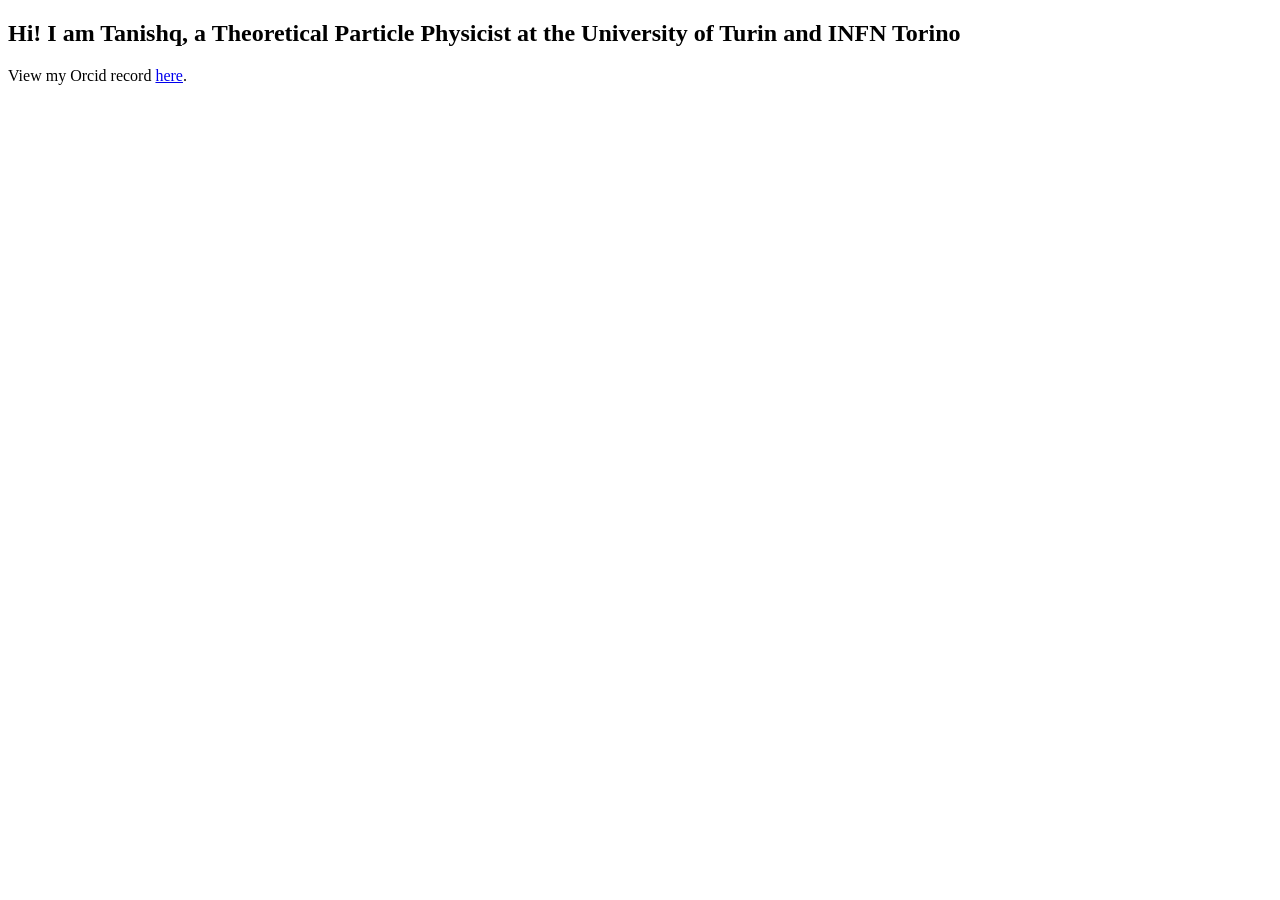
==== index.html @ 490a9f4b "Update index.html" ====
<!DOCTYPE html>
<html>
    <head>
        <title>Tanishq Sharma</title>
        <meta charset="UTF-8">
        <meta name="author" content="Tanishq Sharma">
        <meta name="viewport" content="width=device-width, initial-scale=1.0">
    </head>
    <body>
        <h2> Hi! I am Tanishq, a Theoretical Particle Physicist at the University of Turin and INFN Torino </h2>
        <p> View my Orcid record <a href="https://orcid.org/0000-0001-9371-902X">here</a>.</p>
    </body>
</html>
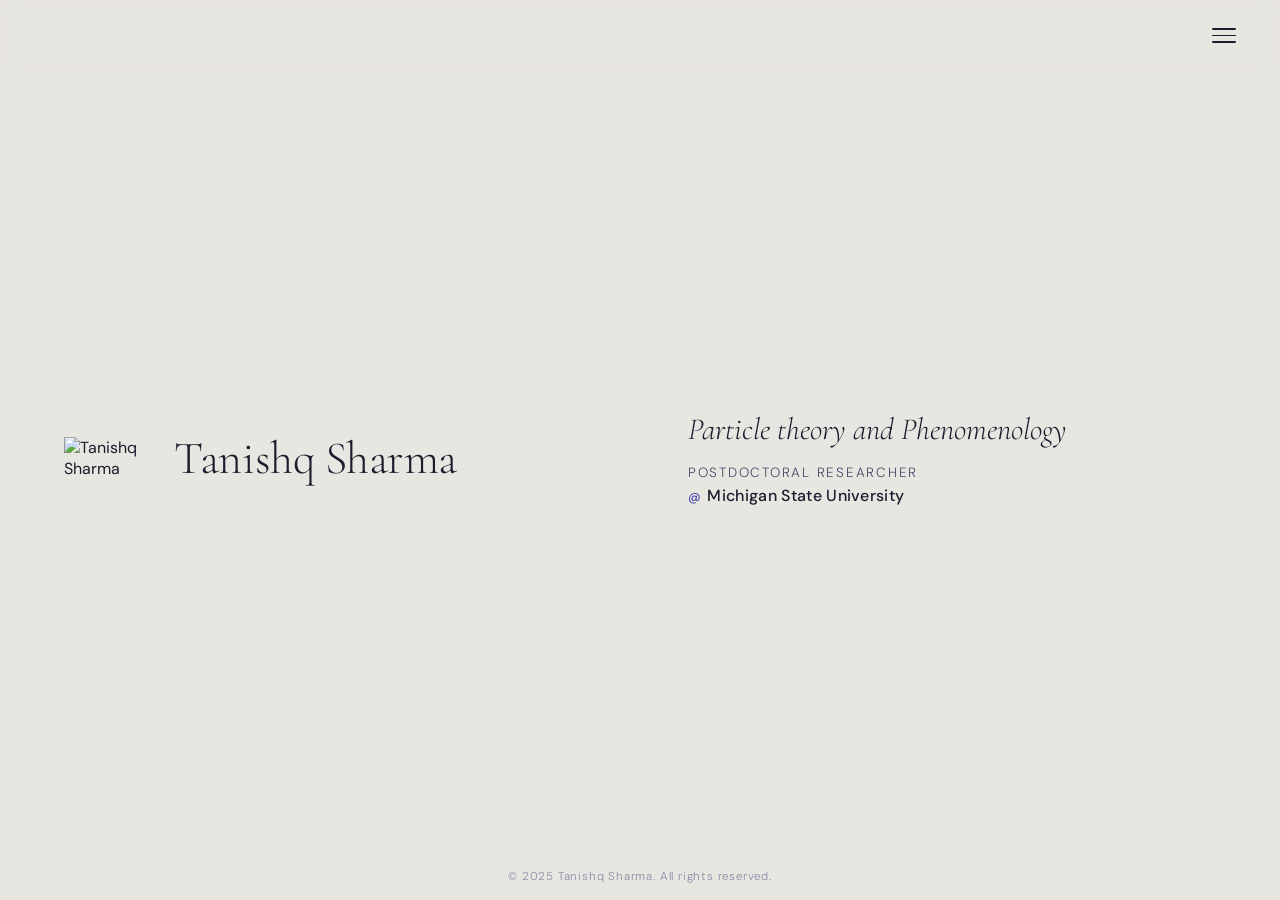
==== commit 8bf0a476: "Revamp index.html with improved layout and styles Refactor index.html to enhance structure and styli" ====
--- a/index.html
+++ b/index.html
@@ -1,13 +1,412 @@
 <!DOCTYPE html>
-<html>
-    <head>
-        <title>Tanishq Sharma</title>
-        <meta charset="UTF-8">
-        <meta name="author" content="Tanishq Sharma">
-        <meta name="viewport" content="width=device-width, initial-scale=1.0">
-    </head>
-    <body>
-        <h2> Hi! I am Tanishq, a Theoretical Particle Physicist at the University of Turin and INFN Torino </h2>
-        <p> View my Orcid record <a href="https://orcid.org/0000-0001-9371-902X">here</a>.</p>
-    </body>
+<html lang="en">
+<head>
+  <meta charset="UTF-8" />
+  <meta name="viewport" content="width=device-width, initial-scale=1.0" />
+  <title>Tanishq Sharma</title>
+  <link href="https://fonts.googleapis.com/css2?family=Cormorant+Garamond:ital,wght@0,300;0,400;1,300;1,400&family=DM+Sans:wght@300;400;500&display=swap" rel="stylesheet" />
+  <style>
+    *, *::before, *::after { box-sizing: border-box; margin: 0; padding: 0; }
+
+    :root {
+      --ink:      #1c1c2e;
+      --ink-mid:  #4a4a6a;
+      --ink-soft: #8a8aa8;
+      --accent:   #3b3fa8;
+      --bg:       #e8e6e0;
+    }
+
+    html, body {
+      min-height: 100%;
+      background: var(--bg);
+      color: var(--ink);
+      font-family: 'DM Sans', sans-serif;
+      overflow-x: hidden;
+    }
+
+    /* NAV */
+    nav {
+      position: fixed;
+      top: 0; left: 0; right: 0;
+      z-index: 100;
+      display: flex;
+      justify-content: flex-end;
+      align-items: center;
+      padding: 1.4rem 2.4rem;
+      background: rgba(232,230,224,0.88);
+      backdrop-filter: blur(10px);
+    }
+
+    .hamburger {
+      cursor: pointer;
+      display: flex;
+      flex-direction: column;
+      gap: 5px;
+      padding: 6px;
+    }
+    .hamburger span {
+      display: block;
+      width: 24px;
+      height: 1.5px;
+      background: var(--ink);
+      border-radius: 1px;
+    }
+
+    /* LANDSCAPE DRAWER */
+    .drawer-overlay {
+      display: none;
+      position: fixed;
+      inset: 0;
+      background: rgba(28,28,46,0.25);
+      z-index: 200;
+    }
+    .drawer-overlay.open { display: block; }
+
+    .drawer {
+      position: fixed;
+      top: 0; right: -280px;
+      width: 260px;
+      height: 100%;
+      background: var(--bg);
+      z-index: 300;
+      padding: 4.5rem 2.2rem 2rem;
+      display: flex;
+      flex-direction: column;
+      transition: right 0.35s cubic-bezier(0.4,0,0.2,1);
+    }
+    .drawer.open { right: 0; }
+
+    .drawer-close {
+      position: absolute;
+      top: 1.3rem; right: 1.6rem;
+      cursor: pointer;
+      font-size: 1.2rem;
+      color: var(--ink-mid);
+      background: none;
+      border: none;
+      line-height: 1;
+    }
+
+    .drawer a {
+      display: block;
+      font-family: 'DM Sans', sans-serif;
+      font-weight: 400;
+      font-size: 0.82rem;
+      letter-spacing: 0.1em;
+      text-transform: uppercase;
+      color: var(--ink);
+      text-decoration: none;
+      padding: 1rem 0;
+    }
+    .drawer a + a { border-top: 1px solid rgba(28,28,46,0.07); }
+    .drawer a.coming-soon { color: var(--ink-soft); pointer-events: none; }
+    .cs-tag {
+      font-size: 0.62rem;
+      font-style: italic;
+      letter-spacing: 0;
+      text-transform: none;
+      opacity: 0.55;
+      margin-left: 0.35rem;
+    }
+
+    /* MOBILE FULLSCREEN MENU */
+    .mobile-menu {
+      display: none;
+      position: fixed;
+      inset: 0;
+      background: var(--bg);
+      z-index: 300;
+      flex-direction: column;
+      justify-content: center;
+      align-items: center;
+    }
+    .mobile-menu.open { display: flex; }
+
+    .mobile-close {
+      position: absolute;
+      top: 1.4rem; right: 1.6rem;
+      cursor: pointer;
+      font-size: 1.3rem;
+      color: var(--ink-mid);
+      background: none;
+      border: none;
+    }
+
+    .mobile-menu a {
+      font-family: 'Cormorant Garamond', serif;
+      font-weight: 300;
+      font-size: clamp(2.2rem, 7vw, 3.2rem);
+      letter-spacing: 0.04em;
+      color: var(--ink);
+      text-decoration: none;
+      padding: 0.55rem 2rem;
+      text-align: center;
+    }
+    .mobile-menu a.coming-soon { color: var(--ink-soft); pointer-events: none; }
+    .mobile-cs {
+      display: block;
+      font-family: 'DM Sans', sans-serif;
+      font-size: 0.65rem;
+      letter-spacing: 0.09em;
+      text-transform: uppercase;
+      opacity: 0.42;
+      margin-top: -0.25rem;
+    }
+
+    /* HERO */
+    .hero {
+      min-height: 100dvh;
+      display: grid;
+      grid-template-columns: 1fr 1fr;
+      grid-template-rows: 1fr auto;
+      padding-top: 64px;
+    }
+
+    /* LEFT — logo + name on one line */
+    .hero-left {
+      display: flex;
+      flex-direction: column;
+      justify-content: center;
+      align-items: flex-start;
+      padding: 4rem 3rem 4rem 5vw;
+    }
+
+    .identity {
+      display: flex;
+      align-items: center;
+      gap: 1.4rem;
+      opacity: 0;
+      animation: fadeUp 0.85s 0.1s forwards;
+    }
+
+    .logo-wrap {
+      flex-shrink: 0;
+      width: clamp(52px, 7vw, 88px);
+    }
+    .logo-wrap img { width: 100%; display: block; }
+
+    .name {
+      font-family: 'Cormorant Garamond', serif;
+      font-weight: 300;
+      font-size: clamp(2rem, 3.6vw, 3.4rem);
+      letter-spacing: -0.01em;
+      line-height: 1;
+      white-space: nowrap;
+      color: var(--ink);
+    }
+
+    /* RIGHT */
+    .hero-right {
+      display: flex;
+      flex-direction: column;
+      justify-content: center;
+      align-items: flex-start;
+      padding: 4rem 5vw 4rem 3rem;
+      gap: 1rem;
+    }
+
+    .discipline {
+      font-family: 'Cormorant Garamond', serif;
+      font-style: italic;
+      font-weight: 300;
+      font-size: clamp(1.3rem, 2.4vw, 2.1rem);
+      white-space: nowrap;
+      color: var(--ink);
+      opacity: 0;
+      animation: fadeUp 0.85s 0.3s forwards;
+    }
+
+    .position-block {
+      display: flex;
+      flex-direction: column;
+      gap: 0.2rem;
+      opacity: 0;
+      animation: fadeUp 0.85s 0.45s forwards;
+    }
+
+    .position {
+      font-family: 'DM Sans', sans-serif;
+      font-weight: 300;
+      font-size: clamp(0.74rem, 1.05vw, 0.88rem);
+      letter-spacing: 0.13em;
+      text-transform: uppercase;
+      color: var(--ink-mid);
+      white-space: nowrap;
+    }
+
+    .at-line {
+      display: flex;
+      align-items: baseline;
+      gap: 0.4rem;
+      white-space: nowrap;
+    }
+    .at-sym { font-size: 0.78rem; color: var(--accent); font-weight: 500; }
+    .institution {
+      font-family: 'DM Sans', sans-serif;
+      font-weight: 500;
+      font-size: clamp(0.84rem, 1.3vw, 1rem);
+      color: var(--ink);
+      letter-spacing: 0.02em;
+    }
+
+    /* FOOTER */
+    footer {
+      grid-column: 1 / -1;
+      display: flex;
+      justify-content: center;
+      align-items: center;
+      padding: 1rem 2rem;
+    }
+
+    .copyright {
+      font-family: 'DM Sans', sans-serif;
+      font-weight: 300;
+      font-size: 0.72rem;
+      letter-spacing: 0.07em;
+      color: var(--ink-soft);
+      opacity: 0;
+      animation: fadeUp 0.85s 0.6s forwards;
+    }
+
+    @keyframes fadeUp {
+      from { opacity: 0; transform: translateY(14px); }
+      to   { opacity: 1; transform: translateY(0); }
+    }
+
+    /* MOBILE */
+    @media (max-width: 680px) {
+      nav { padding: 1.1rem 1.4rem; }
+
+      /* Hide landscape drawer on mobile */
+      .drawer, .drawer-overlay { display: none !important; }
+
+      .hero {
+        grid-template-columns: 1fr;
+        grid-template-rows: auto auto auto;
+        min-height: 100dvh;
+        padding-top: 56px;
+      }
+
+      .hero-left {
+        justify-content: flex-end;
+        align-items: center;
+        padding: 2.5rem 1.6rem 1.6rem;
+      }
+
+      .identity {
+        flex-direction: column;
+        align-items: center;
+        gap: 1rem;
+        text-align: center;
+      }
+
+      .logo-wrap { width: clamp(64px, 18vw, 96px); }
+
+      .name {
+        font-size: clamp(2rem, 8vw, 2.8rem);
+        white-space: normal;
+        text-align: center;
+      }
+
+      .hero-right {
+        justify-content: flex-start;
+        align-items: center;
+        padding: 1.6rem 1.6rem 2.5rem;
+        text-align: center;
+      }
+
+      .discipline {
+        white-space: normal;
+        text-align: center;
+        font-size: clamp(1.2rem, 4.5vw, 1.7rem);
+      }
+
+      .position-block { align-items: center; }
+      .position { white-space: normal; text-align: center; }
+      .at-line { justify-content: center; }
+
+      footer { grid-column: 1; }
+    }
+  </style>
+</head>
+<body>
+
+<!-- NAV -->
+<nav>
+  <div class="hamburger" onclick="openMenu()" aria-label="Open menu">
+    <span></span><span></span><span></span>
+  </div>
+</nav>
+
+<!-- LANDSCAPE DRAWER (right side, desktop only) -->
+<div class="drawer-overlay" id="overlay" onclick="closeMenu()"></div>
+<div class="drawer" id="drawer">
+  <button class="drawer-close" onclick="closeMenu()" aria-label="Close">✕</button>
+  <a href="#">Home</a>
+  <a href="#" class="coming-soon">CV<span class="cs-tag">coming soon</span></a>
+  <a href="#" class="coming-soon">Research<span class="cs-tag">coming soon</span></a>
+  <a href="#" class="coming-soon">Gallery<span class="cs-tag">coming soon</span></a>
+</div>
+
+<!-- MOBILE FULLSCREEN MENU (whole screen, mobile only) -->
+<div class="mobile-menu" id="mobileMenu">
+  <button class="mobile-close" onclick="closeMenu()" aria-label="Close">✕</button>
+  <a href="#">Home</a>
+  <a href="#" class="coming-soon">CV<span class="mobile-cs">coming soon</span></a>
+  <a href="#" class="coming-soon">Research<span class="mobile-cs">coming soon</span></a>
+  <a href="#" class="coming-soon">Gallery<span class="mobile-cs">coming soon</span></a>
+</div>
+
+<!-- HERO -->
+<main class="hero">
+
+  <section class="hero-left">
+    <div class="identity">
+      <div class="logo-wrap">
+        <img src="images/logo.png" alt="Tanishq Sharma" />
+      </div>
+      <h1 class="name">Tanishq Sharma</h1>
+    </div>
+  </section>
+
+  <section class="hero-right">
+    <p class="discipline">Particle theory and Phenomenology</p>
+    <div class="position-block">
+      <span class="position">Postdoctoral Researcher</span>
+      <div class="at-line">
+        <span class="at-sym">@</span>
+        <span class="institution">Michigan State University</span>
+      </div>
+    </div>
+  </section>
+
+  <footer>
+    <p class="copyright">© 2025 Tanishq Sharma. All rights reserved.</p>
+  </footer>
+
+</main>
+
+<script>
+  const isMobile = () => window.innerWidth <= 680;
+
+  function openMenu() {
+    if (isMobile()) {
+      document.getElementById('mobileMenu').classList.add('open');
+    } else {
+      document.getElementById('drawer').classList.add('open');
+      document.getElementById('overlay').classList.add('open');
+    }
+    document.body.style.overflow = 'hidden';
+  }
+
+  function closeMenu() {
+    document.getElementById('drawer').classList.remove('open');
+    document.getElementById('overlay').classList.remove('open');
+    document.getElementById('mobileMenu').classList.remove('open');
+    document.body.style.overflow = '';
+  }
+
+  document.addEventListener('keydown', e => { if (e.key === 'Escape') closeMenu(); });
+</script>
+</body>
 </html>
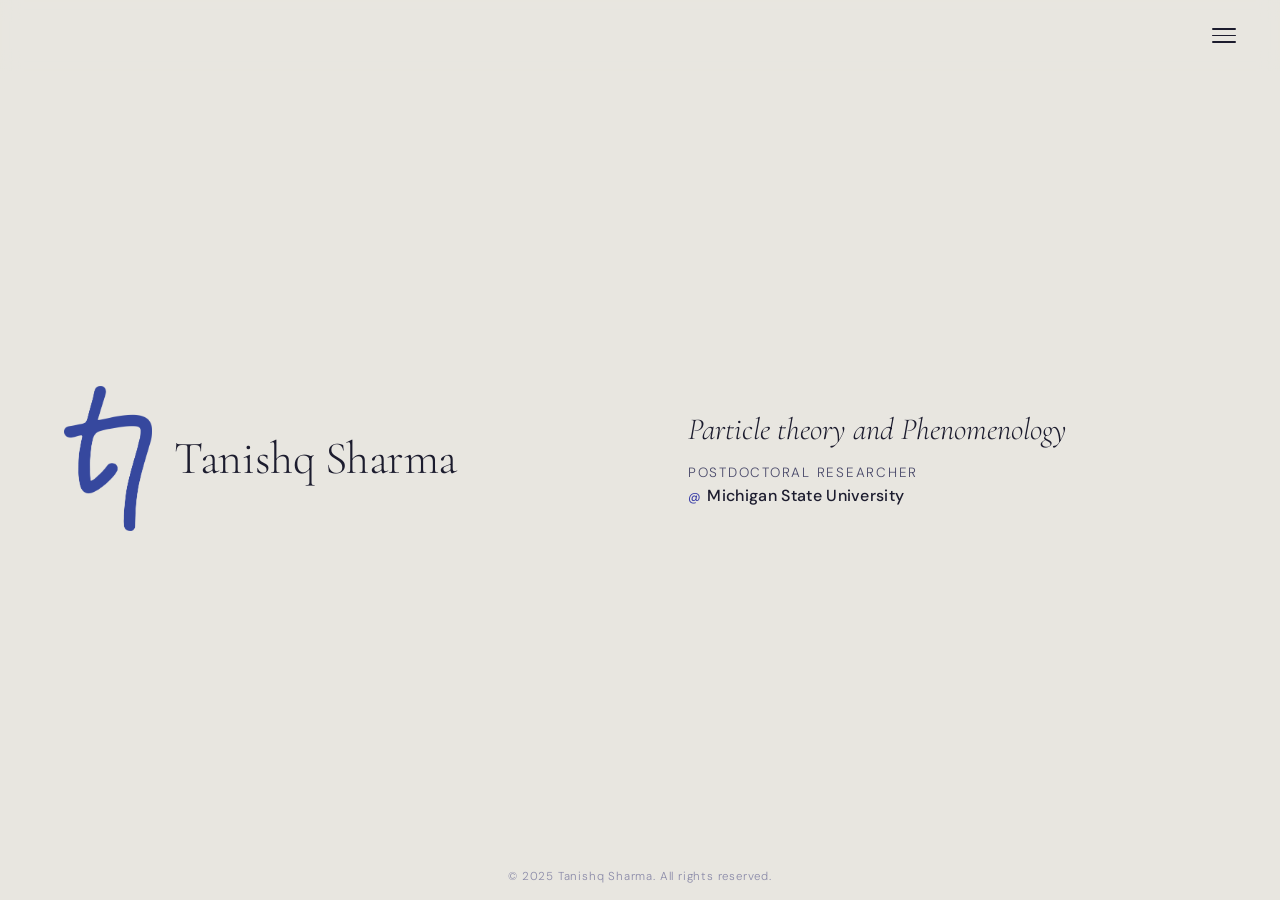
==== commit f2b048e6: "Update logo image source in index.html" ====
--- a/index.html
+++ b/index.html
@@ -363,7 +363,7 @@
   <section class="hero-left">
     <div class="identity">
       <div class="logo-wrap">
-        <img src="images/logo.png" alt="Tanishq Sharma" />
+        <img src="logo.png" alt="Tanishq Sharma" />
       </div>
       <h1 class="name">Tanishq Sharma</h1>
     </div>
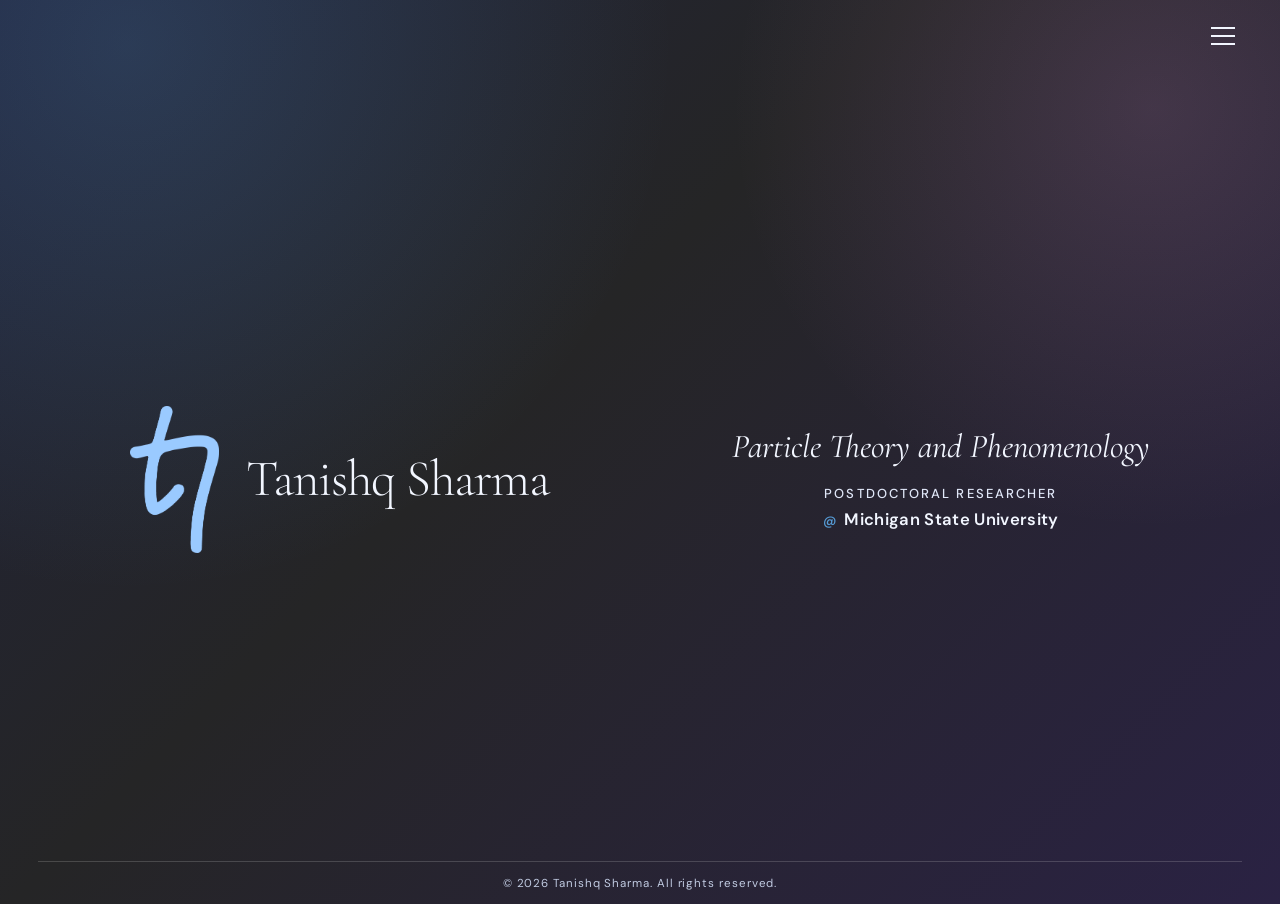
==== commit 82b52db7: "Update homepage" ====
--- a/index.html
+++ b/index.html
@@ -4,409 +4,83 @@
   <meta charset="UTF-8" />
   <meta name="viewport" content="width=device-width, initial-scale=1.0" />
   <title>Tanishq Sharma</title>
-  <link href="https://fonts.googleapis.com/css2?family=Cormorant+Garamond:ital,wght@0,300;0,400;1,300;1,400&family=DM+Sans:wght@300;400;500&display=swap" rel="stylesheet" />
-  <style>
-    *, *::before, *::after { box-sizing: border-box; margin: 0; padding: 0; }
+  <link rel="icon" type="image/png" href="logo-bright.png" />
+  <link href="https://fonts.googleapis.com/css2?family=Cormorant+Garamond:ital,wght@0,300;0,400;1,300;1,400;1,500&family=DM+Sans:wght@300;400;500;600&display=swap" rel="stylesheet" />
+  <link rel="stylesheet" href="styles.css" />
+</head>
+<body>
+  <nav>
+    <div class="hamburger" onclick="openMenu()" aria-label="Open menu">
+      <span></span><span></span><span></span>
+    </div>
+  </nav>
 
-    :root {
-      --ink:      #1c1c2e;
-      --ink-mid:  #4a4a6a;
-      --ink-soft: #8a8aa8;
-      --accent:   #3b3fa8;
-      --bg:       #e8e6e0;
+  <div class="drawer-overlay" id="overlay" onclick="closeMenu()"></div>
+  <div class="drawer" id="drawer">
+    <button class="drawer-close" onclick="closeMenu()" aria-label="Close">&times;</button>
+    <a href="#">Home</a>
+    <a href="#" class="coming-soon">CV<span class="cs-tag">coming soon</span></a>
+    <a href="#" class="coming-soon">Research<span class="cs-tag">coming soon</span></a>
+    <a href="#" class="coming-soon">Gallery<span class="cs-tag">coming soon</span></a>
+  </div>
+
+  <div class="mobile-menu" id="mobileMenu">
+    <button class="mobile-close" onclick="closeMenu()" aria-label="Close">&times;</button>
+    <a href="#">Home</a>
+    <a href="#" class="coming-soon">CV<span class="mobile-cs">coming soon</span></a>
+    <a href="#" class="coming-soon">Research<span class="mobile-cs">coming soon</span></a>
+    <a href="#" class="coming-soon">Gallery<span class="mobile-cs">coming soon</span></a>
+  </div>
+
+  <main class="hero">
+    <section class="hero-left">
+      <div class="identity">
+        <div class="logo-wrap">
+          <img src="logo-bright.png" alt="Tanishq Sharma" />
+        </div>
+        <h1 class="name">Tanishq Sharma</h1>
+      </div>
+    </section>
+
+    <section class="hero-right">
+      <p class="discipline">Particle Theory and Phenomenology</p>
+      <div class="position-block">
+        <span class="position">Postdoctoral Researcher</span>
+        <div class="at-line">
+          <span class="at-sym">@</span>
+          <span class="institution">Michigan State University</span>
+        </div>
+      </div>
+    </section>
+
+    <footer>
+      <p class="copyright">&copy; 2026 Tanishq Sharma. All rights reserved.</p>
+    </footer>
+  </main>
+
+  <script>
+    const isMobile = () => window.innerWidth <= 680;
+
+    function openMenu() {
+      if (isMobile()) {
+        document.getElementById('mobileMenu').classList.add('open');
+      } else {
+        document.getElementById('drawer').classList.add('open');
+        document.getElementById('overlay').classList.add('open');
+      }
+      document.body.style.overflow = 'hidden';
     }
 
-    html, body {
-      min-height: 100%;
-      background: var(--bg);
-      color: var(--ink);
-      font-family: 'DM Sans', sans-serif;
-      overflow-x: hidden;
+    function closeMenu() {
+      document.getElementById('drawer').classList.remove('open');
+      document.getElementById('overlay').classList.remove('open');
+      document.getElementById('mobileMenu').classList.remove('open');
+      document.body.style.overflow = '';
     }
 
-    /* NAV */
-    nav {
-      position: fixed;
-      top: 0; left: 0; right: 0;
-      z-index: 100;
-      display: flex;
-      justify-content: flex-end;
-      align-items: center;
-      padding: 1.4rem 2.4rem;
-      background: rgba(232,230,224,0.88);
-      backdrop-filter: blur(10px);
-    }
-
-    .hamburger {
-      cursor: pointer;
-      display: flex;
-      flex-direction: column;
-      gap: 5px;
-      padding: 6px;
-    }
-    .hamburger span {
-      display: block;
-      width: 24px;
-      height: 1.5px;
-      background: var(--ink);
-      border-radius: 1px;
-    }
-
-    /* LANDSCAPE DRAWER */
-    .drawer-overlay {
-      display: none;
-      position: fixed;
-      inset: 0;
-      background: rgba(28,28,46,0.25);
-      z-index: 200;
-    }
-    .drawer-overlay.open { display: block; }
-
-    .drawer {
-      position: fixed;
-      top: 0; right: -280px;
-      width: 260px;
-      height: 100%;
-      background: var(--bg);
-      z-index: 300;
-      padding: 4.5rem 2.2rem 2rem;
-      display: flex;
-      flex-direction: column;
-      transition: right 0.35s cubic-bezier(0.4,0,0.2,1);
-    }
-    .drawer.open { right: 0; }
-
-    .drawer-close {
-      position: absolute;
-      top: 1.3rem; right: 1.6rem;
-      cursor: pointer;
-      font-size: 1.2rem;
-      color: var(--ink-mid);
-      background: none;
-      border: none;
-      line-height: 1;
-    }
-
-    .drawer a {
-      display: block;
-      font-family: 'DM Sans', sans-serif;
-      font-weight: 400;
-      font-size: 0.82rem;
-      letter-spacing: 0.1em;
-      text-transform: uppercase;
-      color: var(--ink);
-      text-decoration: none;
-      padding: 1rem 0;
-    }
-    .drawer a + a { border-top: 1px solid rgba(28,28,46,0.07); }
-    .drawer a.coming-soon { color: var(--ink-soft); pointer-events: none; }
-    .cs-tag {
-      font-size: 0.62rem;
-      font-style: italic;
-      letter-spacing: 0;
-      text-transform: none;
-      opacity: 0.55;
-      margin-left: 0.35rem;
-    }
-
-    /* MOBILE FULLSCREEN MENU */
-    .mobile-menu {
-      display: none;
-      position: fixed;
-      inset: 0;
-      background: var(--bg);
-      z-index: 300;
-      flex-direction: column;
-      justify-content: center;
-      align-items: center;
-    }
-    .mobile-menu.open { display: flex; }
-
-    .mobile-close {
-      position: absolute;
-      top: 1.4rem; right: 1.6rem;
-      cursor: pointer;
-      font-size: 1.3rem;
-      color: var(--ink-mid);
-      background: none;
-      border: none;
-    }
-
-    .mobile-menu a {
-      font-family: 'Cormorant Garamond', serif;
-      font-weight: 300;
-      font-size: clamp(2.2rem, 7vw, 3.2rem);
-      letter-spacing: 0.04em;
-      color: var(--ink);
-      text-decoration: none;
-      padding: 0.55rem 2rem;
-      text-align: center;
-    }
-    .mobile-menu a.coming-soon { color: var(--ink-soft); pointer-events: none; }
-    .mobile-cs {
-      display: block;
-      font-family: 'DM Sans', sans-serif;
-      font-size: 0.65rem;
-      letter-spacing: 0.09em;
-      text-transform: uppercase;
-      opacity: 0.42;
-      margin-top: -0.25rem;
-    }
-
-    /* HERO */
-    .hero {
-      min-height: 100dvh;
-      display: grid;
-      grid-template-columns: 1fr 1fr;
-      grid-template-rows: 1fr auto;
-      padding-top: 64px;
-    }
-
-    /* LEFT — logo + name on one line */
-    .hero-left {
-      display: flex;
-      flex-direction: column;
-      justify-content: center;
-      align-items: flex-start;
-      padding: 4rem 3rem 4rem 5vw;
-    }
-
-    .identity {
-      display: flex;
-      align-items: center;
-      gap: 1.4rem;
-      opacity: 0;
-      animation: fadeUp 0.85s 0.1s forwards;
-    }
-
-    .logo-wrap {
-      flex-shrink: 0;
-      width: clamp(52px, 7vw, 88px);
-    }
-    .logo-wrap img { width: 100%; display: block; }
-
-    .name {
-      font-family: 'Cormorant Garamond', serif;
-      font-weight: 300;
-      font-size: clamp(2rem, 3.6vw, 3.4rem);
-      letter-spacing: -0.01em;
-      line-height: 1;
-      white-space: nowrap;
-      color: var(--ink);
-    }
-
-    /* RIGHT */
-    .hero-right {
-      display: flex;
-      flex-direction: column;
-      justify-content: center;
-      align-items: flex-start;
-      padding: 4rem 5vw 4rem 3rem;
-      gap: 1rem;
-    }
-
-    .discipline {
-      font-family: 'Cormorant Garamond', serif;
-      font-style: italic;
-      font-weight: 300;
-      font-size: clamp(1.3rem, 2.4vw, 2.1rem);
-      white-space: nowrap;
-      color: var(--ink);
-      opacity: 0;
-      animation: fadeUp 0.85s 0.3s forwards;
-    }
-
-    .position-block {
-      display: flex;
-      flex-direction: column;
-      gap: 0.2rem;
-      opacity: 0;
-      animation: fadeUp 0.85s 0.45s forwards;
-    }
-
-    .position {
-      font-family: 'DM Sans', sans-serif;
-      font-weight: 300;
-      font-size: clamp(0.74rem, 1.05vw, 0.88rem);
-      letter-spacing: 0.13em;
-      text-transform: uppercase;
-      color: var(--ink-mid);
-      white-space: nowrap;
-    }
-
-    .at-line {
-      display: flex;
-      align-items: baseline;
-      gap: 0.4rem;
-      white-space: nowrap;
-    }
-    .at-sym { font-size: 0.78rem; color: var(--accent); font-weight: 500; }
-    .institution {
-      font-family: 'DM Sans', sans-serif;
-      font-weight: 500;
-      font-size: clamp(0.84rem, 1.3vw, 1rem);
-      color: var(--ink);
-      letter-spacing: 0.02em;
-    }
-
-    /* FOOTER */
-    footer {
-      grid-column: 1 / -1;
-      display: flex;
-      justify-content: center;
-      align-items: center;
-      padding: 1rem 2rem;
-    }
-
-    .copyright {
-      font-family: 'DM Sans', sans-serif;
-      font-weight: 300;
-      font-size: 0.72rem;
-      letter-spacing: 0.07em;
-      color: var(--ink-soft);
-      opacity: 0;
-      animation: fadeUp 0.85s 0.6s forwards;
-    }
-
-    @keyframes fadeUp {
-      from { opacity: 0; transform: translateY(14px); }
-      to   { opacity: 1; transform: translateY(0); }
-    }
-
-    /* MOBILE */
-    @media (max-width: 680px) {
-      nav { padding: 1.1rem 1.4rem; }
-
-      /* Hide landscape drawer on mobile */
-      .drawer, .drawer-overlay { display: none !important; }
-
-      .hero {
-        grid-template-columns: 1fr;
-        grid-template-rows: auto auto auto;
-        min-height: 100dvh;
-        padding-top: 56px;
-      }
-
-      .hero-left {
-        justify-content: flex-end;
-        align-items: center;
-        padding: 2.5rem 1.6rem 1.6rem;
-      }
-
-      .identity {
-        flex-direction: column;
-        align-items: center;
-        gap: 1rem;
-        text-align: center;
-      }
-
-      .logo-wrap { width: clamp(64px, 18vw, 96px); }
-
-      .name {
-        font-size: clamp(2rem, 8vw, 2.8rem);
-        white-space: normal;
-        text-align: center;
-      }
-
-      .hero-right {
-        justify-content: flex-start;
-        align-items: center;
-        padding: 1.6rem 1.6rem 2.5rem;
-        text-align: center;
-      }
-
-      .discipline {
-        white-space: normal;
-        text-align: center;
-        font-size: clamp(1.2rem, 4.5vw, 1.7rem);
-      }
-
-      .position-block { align-items: center; }
-      .position { white-space: normal; text-align: center; }
-      .at-line { justify-content: center; }
-
-      footer { grid-column: 1; }
-    }
-  </style>
-</head>
-<body>
-
-<!-- NAV -->
-<nav>
-  <div class="hamburger" onclick="openMenu()" aria-label="Open menu">
-    <span></span><span></span><span></span>
-  </div>
-</nav>
-
-<!-- LANDSCAPE DRAWER (right side, desktop only) -->
-<div class="drawer-overlay" id="overlay" onclick="closeMenu()"></div>
-<div class="drawer" id="drawer">
-  <button class="drawer-close" onclick="closeMenu()" aria-label="Close">✕</button>
-  <a href="#">Home</a>
-  <a href="#" class="coming-soon">CV<span class="cs-tag">coming soon</span></a>
-  <a href="#" class="coming-soon">Research<span class="cs-tag">coming soon</span></a>
-  <a href="#" class="coming-soon">Gallery<span class="cs-tag">coming soon</span></a>
-</div>
-
-<!-- MOBILE FULLSCREEN MENU (whole screen, mobile only) -->
-<div class="mobile-menu" id="mobileMenu">
-  <button class="mobile-close" onclick="closeMenu()" aria-label="Close">✕</button>
-  <a href="#">Home</a>
-  <a href="#" class="coming-soon">CV<span class="mobile-cs">coming soon</span></a>
-  <a href="#" class="coming-soon">Research<span class="mobile-cs">coming soon</span></a>
-  <a href="#" class="coming-soon">Gallery<span class="mobile-cs">coming soon</span></a>
-</div>
-
-<!-- HERO -->
-<main class="hero">
-
-  <section class="hero-left">
-    <div class="identity">
-      <div class="logo-wrap">
-        <img src="logo.png" alt="Tanishq Sharma" />
-      </div>
-      <h1 class="name">Tanishq Sharma</h1>
-    </div>
-  </section>
-
-  <section class="hero-right">
-    <p class="discipline">Particle theory and Phenomenology</p>
-    <div class="position-block">
-      <span class="position">Postdoctoral Researcher</span>
-      <div class="at-line">
-        <span class="at-sym">@</span>
-        <span class="institution">Michigan State University</span>
-      </div>
-    </div>
-  </section>
-
-  <footer>
-    <p class="copyright">© 2025 Tanishq Sharma. All rights reserved.</p>
-  </footer>
-
-</main>
-
-<script>
-  const isMobile = () => window.innerWidth <= 680;
-
-  function openMenu() {
-    if (isMobile()) {
-      document.getElementById('mobileMenu').classList.add('open');
-    } else {
-      document.getElementById('drawer').classList.add('open');
-      document.getElementById('overlay').classList.add('open');
-    }
-    document.body.style.overflow = 'hidden';
-  }
-
-  function closeMenu() {
-    document.getElementById('drawer').classList.remove('open');
-    document.getElementById('overlay').classList.remove('open');
-    document.getElementById('mobileMenu').classList.remove('open');
-    document.body.style.overflow = '';
-  }
-
-  document.addEventListener('keydown', e => { if (e.key === 'Escape') closeMenu(); });
-</script>
+    document.addEventListener('keydown', e => {
+      if (e.key === 'Escape') closeMenu();
+    });
+  </script>
 </body>
 </html>
--- a/styles.css
+++ b/styles.css
@@ -0,0 +1,427 @@
+*,
+*::before,
+*::after {
+  box-sizing: border-box;
+  margin: 0;
+  padding: 0;
+}
+
+:root {
+  --bg: #1e1e1e;
+  --bg-soft: #252526;
+  --bg-overlay: rgba(37, 37, 38, 0.95);
+  --ink: #f2f6ff;
+  --ink-mid: #e0e7f8;
+  --ink-soft: #c1cbe2;
+  --accent: #569cd6;
+  --accent-violet: #c586c0;
+  --line: rgba(212, 212, 212, 0.2);
+}
+
+html,
+body {
+  min-height: 100%;
+  color: var(--ink);
+  font-family: "DM Sans", sans-serif;
+  overflow-x: hidden;
+}
+
+body {
+  background:
+    radial-gradient(circle at 10% 5%, rgba(86, 156, 214, 0.2), transparent 38%),
+    radial-gradient(circle at 90% 12%, rgba(197, 134, 192, 0.18), transparent 30%),
+    linear-gradient(135deg, #20233a 0%, #252526 42%, #2a2243 100%);
+}
+
+nav {
+  position: fixed;
+  top: 0;
+  left: 0;
+  right: 0;
+  z-index: 100;
+  display: flex;
+  justify-content: flex-end;
+  align-items: center;
+  padding: 1.3rem clamp(1.4rem, 3vw, 2.8rem);
+  background: transparent;
+}
+
+.hamburger {
+  cursor: pointer;
+  display: flex;
+  flex-direction: column;
+  gap: 6px;
+  padding: 0.4rem;
+  background: transparent;
+  border: none;
+  transition: transform 0.2s ease;
+}
+
+.hamburger:hover {
+  transform: translateY(-1px);
+}
+
+.hamburger span {
+  display: block;
+  width: 24px;
+  height: 2px;
+  background: var(--ink);
+}
+
+.drawer-overlay {
+  position: fixed;
+  inset: 0;
+  background: rgba(30, 30, 30, 0.45);
+  z-index: 200;
+  opacity: 0;
+  visibility: hidden;
+  pointer-events: none;
+  transition: opacity 0.24s ease, visibility 0.24s ease;
+}
+
+.drawer-overlay.open {
+  opacity: 1;
+  visibility: visible;
+  pointer-events: auto;
+}
+
+.drawer {
+  position: fixed;
+  top: 0;
+  right: -300px;
+  width: 280px;
+  height: 100%;
+  background:
+    radial-gradient(circle at top, rgba(86, 156, 214, 0.2), transparent 30%),
+    linear-gradient(180deg, #20233a 0%, #252526 45%, #2a2243 100%);
+  z-index: 300;
+  padding: 4.4rem 2rem 2rem;
+  display: flex;
+  flex-direction: column;
+  transition: right 0.32s cubic-bezier(0.4, 0, 0.2, 1);
+}
+
+.drawer.open {
+  right: 0;
+}
+
+.drawer-close {
+  position: absolute;
+  top: 1.4rem;
+  right: 1.6rem;
+  cursor: pointer;
+  font-size: 1.3rem;
+  color: var(--ink-mid);
+  background: none;
+  border: none;
+  line-height: 1;
+}
+
+.drawer a {
+  display: block;
+  font-family: "Cormorant Garamond", serif;
+  font-weight: 300;
+  font-size: clamp(2rem, 2.6vw, 2.45rem);
+  letter-spacing: 0.04em;
+  text-transform: none;
+  color: var(--ink);
+  text-decoration: none;
+  padding: 0.45rem 0;
+  text-align: left;
+}
+
+.drawer a.coming-soon {
+  color: var(--ink-soft);
+  pointer-events: none;
+}
+
+.cs-tag {
+  display: block;
+  font-family: "DM Sans", sans-serif;
+  font-size: 0.65rem;
+  letter-spacing: 0.09em;
+  text-transform: uppercase;
+  opacity: 0.72;
+  margin-top: -0.2rem;
+  margin-left: 0;
+}
+
+.mobile-menu {
+  display: flex;
+  position: fixed;
+  inset: 0;
+  background:
+    radial-gradient(circle at top, rgba(86, 156, 214, 0.2), transparent 30%),
+    linear-gradient(180deg, #20233a 0%, #252526 45%, #2a2243 100%);
+  z-index: 300;
+  flex-direction: column;
+  justify-content: center;
+  align-items: center;
+  opacity: 0;
+  visibility: hidden;
+  pointer-events: none;
+  transform: translateY(8px);
+  transition:
+    opacity 0.28s ease,
+    transform 0.28s ease,
+    visibility 0.28s ease;
+}
+
+.mobile-menu.open {
+  opacity: 1;
+  visibility: visible;
+  pointer-events: auto;
+  transform: translateY(0);
+}
+
+.mobile-close {
+  position: absolute;
+  top: 1.4rem;
+  right: 1.6rem;
+  cursor: pointer;
+  font-size: 1.3rem;
+  color: var(--ink-mid);
+  background: none;
+  border: none;
+}
+
+.mobile-menu a {
+  font-family: "Cormorant Garamond", serif;
+  font-weight: 300;
+  font-size: clamp(2.2rem, 7vw, 3.2rem);
+  letter-spacing: 0.04em;
+  color: var(--ink);
+  text-decoration: none;
+  padding: 0.55rem 2rem;
+  text-align: center;
+}
+
+.mobile-menu a.coming-soon {
+  color: var(--ink-soft);
+  pointer-events: none;
+}
+
+.mobile-cs {
+  display: block;
+  font-family: "DM Sans", sans-serif;
+  font-size: 0.65rem;
+  letter-spacing: 0.09em;
+  text-transform: uppercase;
+  opacity: 0.72;
+  margin-top: -0.25rem;
+}
+
+.hero {
+  min-height: 100dvh;
+  display: grid;
+  grid-template-columns: 1fr 1fr;
+  grid-template-rows: 1fr auto;
+  padding: 6.15rem clamp(1.2rem, 3vw, 2.6rem) 0;
+  position: relative;
+}
+
+.hero-left,
+.hero-right {
+  display: flex;
+  flex-direction: column;
+  justify-content: center;
+  min-height: calc(100dvh - 8.6rem);
+}
+
+.hero-left {
+  align-items: center;
+  padding: 4rem clamp(1.8rem, 4vw, 5rem);
+}
+
+.identity {
+  display: flex;
+  align-items: center;
+  justify-content: center;
+  gap: clamp(1.1rem, 2.1vw, 1.8rem);
+  width: min(100%, 36rem);
+  opacity: 0;
+  animation: fadeUp 0.85s 0.1s forwards;
+}
+
+.logo-wrap {
+  flex-shrink: 0;
+  width: clamp(64px, 7vw, 96px);
+}
+
+.logo-wrap img {
+  width: 100%;
+  display: block;
+}
+
+.name {
+  font-family: "Cormorant Garamond", serif;
+  font-weight: 300;
+  font-size: clamp(2.3rem, 4vw, 4rem);
+  letter-spacing: -0.02em;
+  line-height: 0.96;
+  white-space: nowrap;
+  color: var(--ink);
+}
+
+.hero-right {
+  align-items: center;
+  padding: 4rem clamp(1.8rem, 4vw, 5rem);
+  gap: 1.2rem;
+}
+
+.discipline {
+  font-family: "Cormorant Garamond", serif;
+  font-style: italic;
+  font-weight: 400;
+  font-size: clamp(1.45rem, 2.6vw, 2.35rem);
+  line-height: 1.1;
+  text-align: center;
+  white-space: nowrap;
+  color: var(--ink);
+  opacity: 0;
+  animation: fadeUp 0.85s 0.3s forwards;
+}
+
+.position-block {
+  display: flex;
+  flex-direction: column;
+  align-items: center;
+  gap: 0.42rem;
+  opacity: 0;
+  animation: fadeUp 0.85s 0.45s forwards;
+}
+
+.position {
+  font-family: "DM Sans", sans-serif;
+  font-weight: 500;
+  font-size: clamp(0.76rem, 1.02vw, 0.92rem);
+  letter-spacing: 0.16em;
+  text-transform: uppercase;
+  color: var(--ink-mid);
+  text-align: center;
+}
+
+.at-line {
+  display: flex;
+  align-items: baseline;
+  justify-content: center;
+  gap: 0.45rem;
+  flex-wrap: wrap;
+}
+
+.at-sym {
+  font-size: 0.82rem;
+  color: var(--accent);
+  font-weight: 600;
+}
+
+.institution {
+  font-family: "DM Sans", sans-serif;
+  font-weight: 600;
+  font-size: clamp(0.88rem, 1.32vw, 1.04rem);
+  color: var(--ink);
+  letter-spacing: 0.02em;
+  text-align: center;
+}
+
+footer {
+  grid-column: 1 / -1;
+  display: flex;
+  justify-content: center;
+  align-items: center;
+  border-top: 1px solid var(--line);
+  padding: 0.9rem 2rem 0.8rem;
+}
+
+.copyright {
+  font-family: "DM Sans", sans-serif;
+  font-weight: 400;
+  font-size: 0.72rem;
+  letter-spacing: 0.08em;
+  color: var(--ink-soft);
+  opacity: 0;
+  animation: fadeUp 0.85s 0.6s forwards;
+}
+
+@keyframes fadeUp {
+  from {
+    opacity: 0;
+    transform: translateY(16px);
+  }
+
+  to {
+    opacity: 1;
+    transform: translateY(0);
+  }
+}
+
+@media (max-width: 860px) {
+  .hero {
+    grid-template-columns: 1fr;
+    grid-template-rows: auto auto auto;
+    min-height: 100dvh;
+    padding-top: 5.2rem;
+  }
+
+  .hero-left,
+  .hero-right {
+    min-height: auto;
+    padding: 2.5rem 1.6rem;
+  }
+
+  footer {
+    grid-column: 1;
+    padding-bottom: 0.9rem;
+  }
+}
+
+@media (max-width: 680px) {
+  nav {
+    padding: 1.1rem 1.4rem;
+  }
+
+  .drawer,
+  .drawer-overlay {
+    display: none !important;
+  }
+
+  .hero-left {
+    padding: 2.3rem 1.4rem 1.5rem;
+  }
+
+  .identity {
+    flex-direction: column;
+    align-items: center;
+    gap: 1.05rem;
+    text-align: center;
+  }
+
+  .logo-wrap {
+    width: clamp(68px, 20vw, 98px);
+  }
+
+  .name {
+    font-size: clamp(2.2rem, 11vw, 3rem);
+    white-space: normal;
+    text-align: center;
+  }
+
+  .hero-right {
+    padding: 1.5rem 1.4rem 2.25rem;
+    text-align: center;
+  }
+
+  .discipline {
+    font-size: clamp(1.2rem, 4.5vw, 1.7rem);
+    white-space: normal;
+  }
+
+  .position-block {
+    width: min(100%, 22rem);
+  }
+
+  .position,
+  .institution {
+    white-space: normal;
+  }
+}
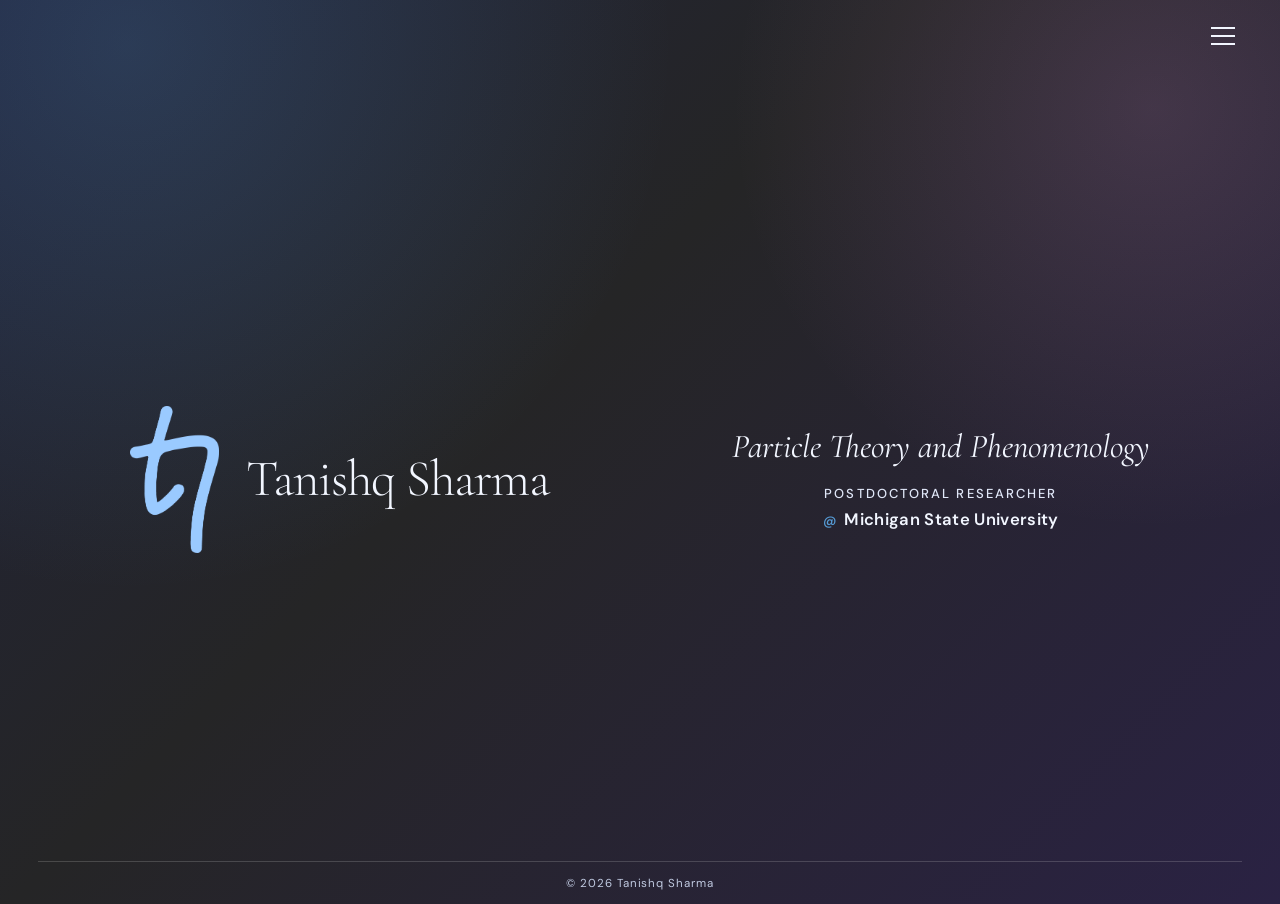
==== commit d0c0c971: "Some improvements" ====
--- a/index.html
+++ b/index.html
@@ -4,7 +4,7 @@
   <meta charset="UTF-8" />
   <meta name="viewport" content="width=device-width, initial-scale=1.0" />
   <title>Tanishq Sharma</title>
-  <link rel="icon" type="image/png" href="logo-bright.png" />
+  <link rel="icon" type="image/png" href="assets/images/favicon-square.png" />
   <link href="https://fonts.googleapis.com/css2?family=Cormorant+Garamond:ital,wght@0,300;0,400;1,300;1,400;1,500&family=DM+Sans:wght@300;400;500;600&display=swap" rel="stylesheet" />
   <link rel="stylesheet" href="styles.css" />
 </head>
@@ -18,17 +18,17 @@
   <div class="drawer-overlay" id="overlay" onclick="closeMenu()"></div>
   <div class="drawer" id="drawer">
     <button class="drawer-close" onclick="closeMenu()" aria-label="Close">&times;</button>
-    <a href="#">Home</a>
+    <a href="index.html">Home</a>
     <a href="#" class="coming-soon">CV<span class="cs-tag">coming soon</span></a>
-    <a href="#" class="coming-soon">Research<span class="cs-tag">coming soon</span></a>
+    <a href="research.html">Research</a>
     <a href="#" class="coming-soon">Gallery<span class="cs-tag">coming soon</span></a>
   </div>
 
   <div class="mobile-menu" id="mobileMenu">
     <button class="mobile-close" onclick="closeMenu()" aria-label="Close">&times;</button>
-    <a href="#">Home</a>
+    <a href="index.html">Home</a>
     <a href="#" class="coming-soon">CV<span class="mobile-cs">coming soon</span></a>
-    <a href="#" class="coming-soon">Research<span class="mobile-cs">coming soon</span></a>
+    <a href="research.html">Research</a>
     <a href="#" class="coming-soon">Gallery<span class="mobile-cs">coming soon</span></a>
   </div>
 
@@ -36,7 +36,7 @@
     <section class="hero-left">
       <div class="identity">
         <div class="logo-wrap">
-          <img src="logo-bright.png" alt="Tanishq Sharma" />
+          <img src="assets/images/logo-bright.png" alt="Tanishq Sharma" draggable="false" />
         </div>
         <h1 class="name">Tanishq Sharma</h1>
       </div>
@@ -54,7 +54,7 @@
     </section>
 
     <footer>
-      <p class="copyright">&copy; 2026 Tanishq Sharma. All rights reserved.</p>
+      <p class="copyright">&copy; 2026 Tanishq Sharma</p>
     </footer>
   </main>
 
--- a/styles.css
+++ b/styles.css
@@ -16,6 +16,9 @@
   --accent: #569cd6;
   --accent-violet: #c586c0;
   --line: rgba(212, 212, 212, 0.2);
+  --scroll-track: rgba(212, 212, 212, 0.08);
+  --scroll-thumb: rgba(86, 156, 214, 0.55);
+  --scroll-thumb-hover: rgba(197, 134, 192, 0.68);
 }
 
 html,
@@ -31,6 +34,32 @@
     radial-gradient(circle at 10% 5%, rgba(86, 156, 214, 0.2), transparent 38%),
     radial-gradient(circle at 90% 12%, rgba(197, 134, 192, 0.18), transparent 30%),
     linear-gradient(135deg, #20233a 0%, #252526 42%, #2a2243 100%);
+}
+
+/* Global scrollbar styling for modern, minimal dark theme consistency */
+* {
+  scrollbar-width: thin;
+  scrollbar-color: var(--scroll-thumb) var(--scroll-track);
+}
+
+*::-webkit-scrollbar {
+  width: 10px;
+  height: 10px;
+}
+
+*::-webkit-scrollbar-track {
+  background: var(--scroll-track);
+}
+
+*::-webkit-scrollbar-thumb {
+  background: linear-gradient(180deg, var(--scroll-thumb), rgba(86, 156, 214, 0.35));
+  border-radius: 999px;
+  border: 2px solid transparent;
+  background-clip: padding-box;
+}
+
+*::-webkit-scrollbar-thumb:hover {
+  background: linear-gradient(180deg, var(--scroll-thumb-hover), rgba(197, 134, 192, 0.45));
 }
 
 nav {
@@ -251,6 +280,10 @@
 .logo-wrap img {
   width: 100%;
   display: block;
+  pointer-events: none;
+  user-select: none;
+  -webkit-user-drag: none;
+  -webkit-touch-callout: none;
 }
 
 .name {
@@ -343,6 +376,251 @@
   animation: fadeUp 0.85s 0.6s forwards;
 }
 
+.page-shell {
+  min-height: 100dvh;
+  display: grid;
+  grid-template-rows: 1fr auto;
+  padding-top: 6.15rem;
+}
+
+.research-main {
+  width: min(980px, 100% - 3rem);
+  margin: 0 auto;
+  padding: 2rem 0 2.25rem;
+}
+
+.research-title {
+  font-family: "Cormorant Garamond", serif;
+  font-weight: 400;
+  font-size: clamp(2.1rem, 4vw, 3.2rem);
+  letter-spacing: 0.02em;
+  margin-bottom: 0.35rem;
+}
+
+.research-subtitle {
+  color: var(--ink-mid);
+  font-size: 0.98rem;
+  letter-spacing: 0.02em;
+  margin-bottom: 2rem;
+}
+
+.research-section + .research-section {
+  margin-top: 2rem;
+}
+
+.research-heading {
+  font-family: "Cormorant Garamond", serif;
+  font-size: clamp(1.55rem, 2.8vw, 2rem);
+  font-weight: 400;
+  margin-bottom: 0.65rem;
+}
+
+.research-list {
+  margin-left: 1.5rem;
+}
+
+.research-list li + li {
+  margin-top: 0.8rem;
+}
+
+.research-item-title {
+  font-weight: 500;
+  color: var(--ink);
+}
+
+.research-item-meta {
+  color: var(--ink-mid);
+  font-size: 0.95rem;
+}
+
+.research-link {
+  color: var(--accent);
+  text-underline-offset: 0.18em;
+}
+
+.research-link:hover {
+  color: var(--accent-violet);
+}
+
+.research-placeholder {
+  color: var(--ink-soft);
+  font-size: 0.96rem;
+}
+
+.research-publications {
+  margin-left: 1.9rem;
+}
+
+.research-publications li + li {
+  margin-top: 1.05rem;
+}
+
+.publication-top {
+  display: grid;
+  grid-template-columns: minmax(0, 1fr) auto;
+  align-items: start;
+  column-gap: 0.85rem;
+}
+
+.publication-name {
+  color: var(--ink);
+  text-decoration: none;
+  font-size: 1.03rem;
+  font-weight: 500;
+  letter-spacing: 0.01em;
+  min-width: 0;
+}
+
+.publication-name:hover {
+  color: var(--ink-mid);
+}
+
+.cite-button {
+  color: var(--accent);
+  background: none;
+  border: none;
+  cursor: pointer;
+  display: inline-flex;
+  align-items: center;
+  justify-self: end;
+  gap: 0.34rem;
+  font-family: "DM Sans", sans-serif;
+  font-size: 0.82rem;
+  text-transform: uppercase;
+  letter-spacing: 0.1em;
+  padding: 0;
+  white-space: nowrap;
+}
+
+.cite-button:hover {
+  color: var(--accent-violet);
+}
+
+.cite-button::after {
+  content: "";
+  width: 0.62rem;
+  height: 0.62rem;
+  border: 1px solid currentColor;
+  box-shadow: -2px 2px 0 -1px currentColor;
+  transform: translateY(0.02rem);
+}
+
+.publication-meta {
+  margin-top: 0.18rem;
+  display: flex;
+  align-items: center;
+  flex-wrap: wrap;
+  gap: 0.42rem;
+  font-size: 0.95rem;
+}
+
+.publication-identifier,
+.publication-link {
+  color: var(--ink-mid);
+  text-underline-offset: 0.16em;
+}
+
+.publication-identifier:hover,
+.publication-link:hover {
+  color: var(--accent);
+}
+
+.publication-sep {
+  color: var(--ink-soft);
+}
+
+.cite-modal {
+  position: fixed;
+  inset: 0;
+  z-index: 420;
+  display: flex;
+  align-items: center;
+  justify-content: center;
+  background: rgba(18, 18, 20, 0.72);
+  opacity: 0;
+  visibility: hidden;
+  pointer-events: none;
+  transition: opacity 0.2s ease, visibility 0.2s ease;
+}
+
+.cite-modal.open {
+  opacity: 1;
+  visibility: visible;
+  pointer-events: auto;
+}
+
+.cite-modal-panel {
+  width: min(760px, calc(100% - 2rem));
+  background:
+    radial-gradient(circle at top, rgba(86, 156, 214, 0.12), transparent 34%),
+    linear-gradient(180deg, #20233a 0%, #252526 52%, #2a2243 100%);
+  border: 1px solid var(--line);
+  padding: 0.9rem 1rem 1rem;
+}
+
+.cite-modal-header {
+  display: flex;
+  align-items: center;
+  justify-content: space-between;
+  gap: 1rem;
+}
+
+.cite-modal-title {
+  font-family: "Cormorant Garamond", serif;
+  font-size: 1.3rem;
+  letter-spacing: 0.02em;
+}
+
+.cite-modal-close {
+  background: none;
+  border: none;
+  color: var(--ink-mid);
+  cursor: pointer;
+  font-size: 1.2rem;
+  line-height: 1;
+}
+
+.cite-modal-body {
+  margin-top: 0.6rem;
+}
+
+.cite-modal-bibtex {
+  margin: 0;
+  max-height: 50dvh;
+  overflow-x: auto;
+  overflow-y: auto;
+  border: 1px solid rgba(212, 212, 212, 0.14);
+  padding: 0.85rem;
+  background: rgba(0, 0, 0, 0.2);
+  color: var(--ink);
+  font-family: Consolas, "Courier New", monospace;
+  font-size: 0.86rem;
+  line-height: 1.45;
+  white-space: pre;
+  word-break: normal;
+}
+
+.cite-modal-actions {
+  margin-top: 0.72rem;
+  display: flex;
+  justify-content: flex-end;
+}
+
+.copy-bibtex-btn {
+  border: 1px solid var(--line);
+  color: var(--ink);
+  background: rgba(255, 255, 255, 0.04);
+  padding: 0.34rem 0.7rem;
+  font-size: 0.82rem;
+  letter-spacing: 0.05em;
+  text-transform: uppercase;
+  cursor: pointer;
+}
+
+.copy-bibtex-btn:hover {
+  background: rgba(86, 156, 214, 0.18);
+}
+
 @keyframes fadeUp {
   from {
     opacity: 0;
@@ -373,6 +651,15 @@
     grid-column: 1;
     padding-bottom: 0.9rem;
   }
+
+  .page-shell {
+    padding-top: 5.2rem;
+  }
+
+  .research-main {
+    width: min(980px, 100% - 2rem);
+    padding-top: 1.4rem;
+  }
 }
 
 @media (max-width: 680px) {
@@ -416,6 +703,15 @@
     white-space: normal;
   }
 
+  .research-publications {
+    margin-left: 1.4rem;
+  }
+
+  .cite-modal-panel {
+    width: calc(100% - 1.25rem);
+    padding: 0.8rem 0.82rem 0.9rem;
+  }
+
   .position-block {
     width: min(100%, 22rem);
   }
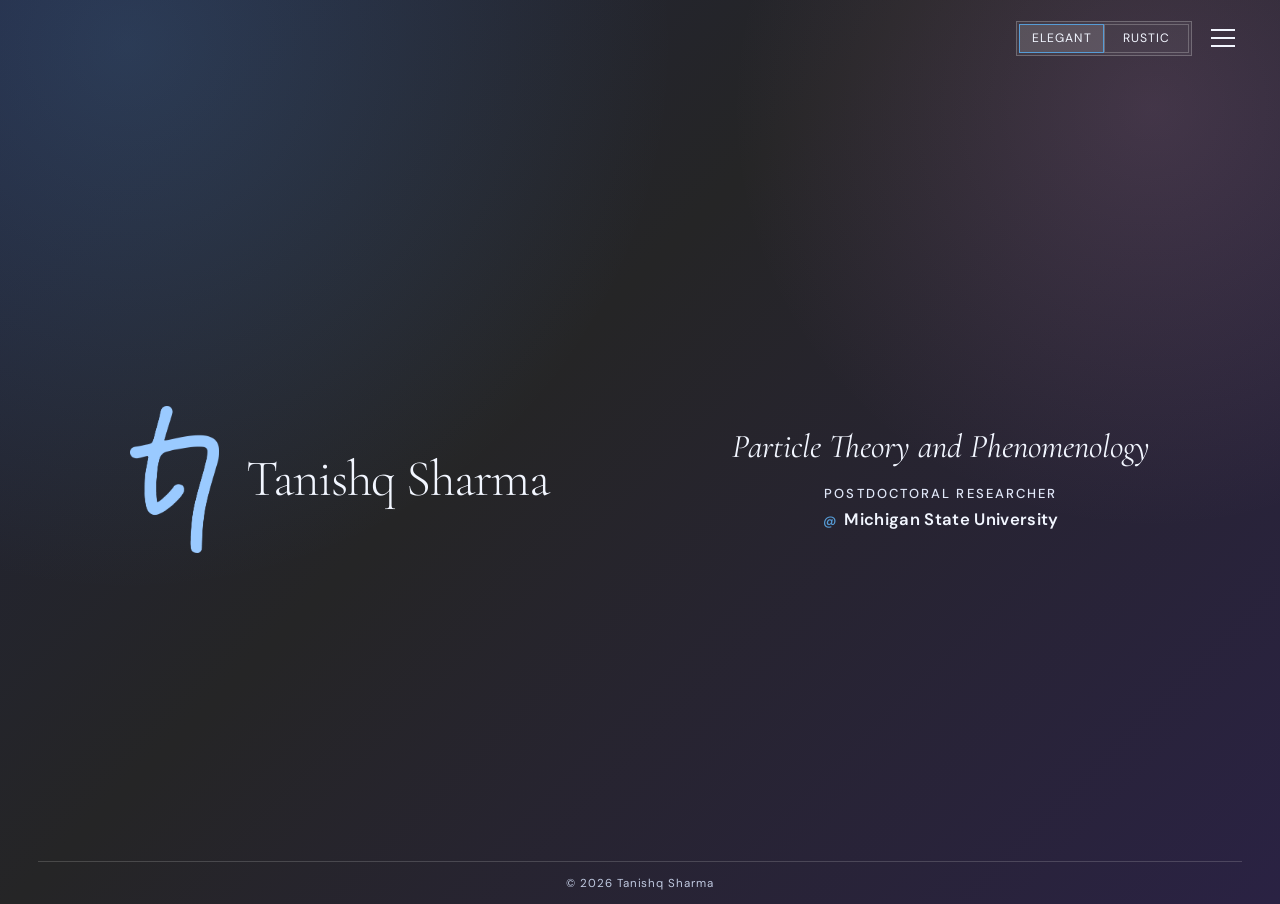
==== commit e55d75f7: "add a rustic mode" ====
--- a/index.html
+++ b/index.html
@@ -4,14 +4,30 @@
   <meta charset="UTF-8" />
   <meta name="viewport" content="width=device-width, initial-scale=1.0" />
   <title>Tanishq Sharma</title>
-  <link rel="icon" type="image/png" href="assets/images/favicon-square.png" />
-  <link href="https://fonts.googleapis.com/css2?family=Cormorant+Garamond:ital,wght@0,300;0,400;1,300;1,400;1,500&family=DM+Sans:wght@300;400;500;600&display=swap" rel="stylesheet" />
+  <script>
+    (() => {
+      try {
+        const saved = localStorage.getItem("siteTheme");
+        if (saved === "elegant" || saved === "rustic") {
+          document.documentElement.setAttribute("data-theme", saved);
+        }
+      } catch (error) {}
+    })();
+  </script>
+  <link id="siteFavicon" rel="icon" type="image/png" href="assets/images/favicon-square.png" />
+  <link href="https://fonts.googleapis.com/css2?family=Cormorant+Garamond:ital,wght@0,300;0,400;1,300;1,400;1,500&family=DM+Sans:wght@300;400;500;600&family=IM+Fell+English:ital@0;1&family=IM+Fell+English+SC&family=Sorts+Mill+Goudy:ital@0;1&display=swap" rel="stylesheet" />
   <link rel="stylesheet" href="styles.css" />
 </head>
-<body>
+  <body>
   <nav>
-    <div class="hamburger" onclick="openMenu()" aria-label="Open menu">
-      <span></span><span></span><span></span>
+    <div class="nav-controls">
+      <div class="theme-switch" role="group" aria-label="Theme switch">
+        <button class="theme-option" type="button" data-theme-choice="elegant" aria-pressed="true">Elegant</button>
+        <button class="theme-option" type="button" data-theme-choice="rustic" aria-pressed="false">Rustic</button>
+      </div>
+      <div class="hamburger" onclick="openMenu()" aria-label="Open menu">
+        <span></span><span></span><span></span>
+      </div>
     </div>
   </nav>
 
@@ -36,7 +52,7 @@
     <section class="hero-left">
       <div class="identity">
         <div class="logo-wrap">
-          <img src="assets/images/logo-bright.png" alt="Tanishq Sharma" draggable="false" />
+          <img id="homeLogo" src="assets/images/logo-bright.png" alt="Tanishq Sharma" draggable="false" />
         </div>
         <h1 class="name">Tanishq Sharma</h1>
       </div>
@@ -59,7 +75,51 @@
   </main>
 
   <script>
+    const THEME_KEY = "siteTheme";
     const isMobile = () => window.innerWidth <= 680;
+
+    function applyTheme(theme) {
+      const resolved = theme === "rustic" ? "rustic" : "elegant";
+      document.documentElement.setAttribute("data-theme", resolved);
+      const themeButtons = document.querySelectorAll(".theme-option");
+      const homeLogo = document.getElementById("homeLogo");
+      const siteFavicon = document.getElementById("siteFavicon");
+      themeButtons.forEach(btn => {
+        const active = btn.dataset.themeChoice === resolved;
+        btn.classList.toggle("active", active);
+        btn.setAttribute("aria-pressed", String(active));
+      });
+      if (homeLogo) {
+        homeLogo.src = resolved === "rustic"
+          ? "assets/images/logo.png"
+          : "assets/images/logo-bright.png";
+      }
+      if (siteFavicon) {
+        siteFavicon.href = resolved === "rustic"
+          ? "assets/images/favicon-square-rustic.png"
+          : "assets/images/favicon-square.png";
+      }
+    }
+
+    function initThemeToggle() {
+      let initial = "elegant";
+      try {
+        const saved = localStorage.getItem(THEME_KEY);
+        if (saved === "rustic" || saved === "elegant") initial = saved;
+      } catch (error) {}
+
+      applyTheme(initial);
+
+      const themeButtons = document.querySelectorAll(".theme-option");
+      if (!themeButtons.length) return;
+      themeButtons.forEach(btn => btn.addEventListener("click", () => {
+        const next = btn.dataset.themeChoice === "rustic" ? "rustic" : "elegant";
+        applyTheme(next);
+        try {
+          localStorage.setItem(THEME_KEY, next);
+        } catch (error) {}
+      }));
+    }
 
     function openMenu() {
       if (isMobile()) {
@@ -81,6 +141,8 @@
     document.addEventListener('keydown', e => {
       if (e.key === 'Escape') closeMenu();
     });
+
+    initThemeToggle();
   </script>
 </body>
 </html>
--- a/styles.css
+++ b/styles.css
@@ -7,6 +7,8 @@
 }
 
 :root {
+  --font-body: "DM Sans", sans-serif;
+  --font-display: "Cormorant Garamond", serif;
   --bg: #1e1e1e;
   --bg-soft: #252526;
   --bg-overlay: rgba(37, 37, 38, 0.95);
@@ -19,21 +21,83 @@
   --scroll-track: rgba(212, 212, 212, 0.08);
   --scroll-thumb: rgba(86, 156, 214, 0.55);
   --scroll-thumb-hover: rgba(197, 134, 192, 0.68);
+  --body-background:
+    radial-gradient(circle at 10% 5%, rgba(86, 156, 214, 0.2), transparent 38%),
+    radial-gradient(circle at 90% 12%, rgba(197, 134, 192, 0.18), transparent 30%),
+    linear-gradient(135deg, #20233a 0%, #252526 42%, #2a2243 100%);
+  --overlay-background: rgba(30, 30, 30, 0.45);
+  --drawer-background:
+    radial-gradient(circle at top, rgba(86, 156, 214, 0.2), transparent 30%),
+    linear-gradient(180deg, #20233a 0%, #252526 45%, #2a2243 100%);
+  --mobile-menu-background:
+    radial-gradient(circle at top, rgba(86, 156, 214, 0.2), transparent 30%),
+    linear-gradient(180deg, #20233a 0%, #252526 45%, #2a2243 100%);
+  --modal-overlay-background: rgba(18, 18, 20, 0.72);
+  --modal-panel-background:
+    radial-gradient(circle at top, rgba(86, 156, 214, 0.12), transparent 34%),
+    linear-gradient(180deg, #20233a 0%, #252526 52%, #2a2243 100%);
+  --code-surface: rgba(0, 0, 0, 0.2);
+  --ui-surface: rgba(255, 255, 255, 0.05);
+  --ui-surface-hover: rgba(86, 156, 214, 0.18);
+  --scroll-thumb-gradient: rgba(86, 156, 214, 0.35);
+  --scroll-thumb-hover-gradient: rgba(197, 134, 192, 0.45);
+  --nav-background: transparent;
+  --theme-toggle-border: rgba(212, 212, 212, 0.3);
+  --theme-toggle-bg: rgba(255, 255, 255, 0.05);
+  --theme-toggle-bg-hover: rgba(255, 255, 255, 0.12);
+}
+
+html[data-theme="rustic"] {
+  --font-body: "Sorts Mill Goudy", "IM Fell English", serif;
+  --font-display: "IM Fell English SC", "IM Fell English", serif;
+  --bg: #fff8dc;
+  --bg-soft: #f6ecd4;
+  --bg-overlay: rgba(244, 232, 204, 0.97);
+  --ink: #2f2216;
+  --ink-mid: #3e2d1d;
+  --ink-soft: #4d3824;
+  --accent: #5e3f20;
+  --accent-violet: #412a15;
+  --line: rgba(63, 47, 31, 0.22);
+  --scroll-track: rgba(63, 47, 31, 0.12);
+  --scroll-thumb: rgba(143, 90, 43, 0.6);
+  --scroll-thumb-hover: rgba(109, 68, 32, 0.75);
+  --body-background:
+    radial-gradient(circle at 12% 7%, rgba(176, 130, 74, 0.15), transparent 33%),
+    radial-gradient(circle at 88% 10%, rgba(133, 95, 58, 0.14), transparent 31%),
+    linear-gradient(140deg, #fff8dc 0%, #f7edd1 48%, #efe2bf 100%);
+  --overlay-background: rgba(80, 60, 35, 0.24);
+  --drawer-background:
+    radial-gradient(circle at top, rgba(176, 130, 74, 0.16), transparent 32%),
+    linear-gradient(180deg, #fff8dc 0%, #f5ebd0 55%, #eadcb8 100%);
+  --mobile-menu-background:
+    radial-gradient(circle at top, rgba(176, 130, 74, 0.14), transparent 30%),
+    linear-gradient(180deg, #fff8dc 0%, #f5ebd0 52%, #eadcb8 100%);
+  --modal-overlay-background: rgba(78, 58, 32, 0.45);
+  --modal-panel-background:
+    radial-gradient(circle at top, rgba(176, 130, 74, 0.12), transparent 36%),
+    linear-gradient(180deg, #fff8dc 0%, #f6ecd3 55%, #eddfbd 100%);
+  --code-surface: rgba(255, 248, 220, 0.55);
+  --ui-surface: rgba(63, 47, 31, 0.06);
+  --ui-surface-hover: rgba(143, 90, 43, 0.16);
+  --scroll-thumb-gradient: rgba(143, 90, 43, 0.35);
+  --scroll-thumb-hover-gradient: rgba(109, 68, 32, 0.4);
+  --nav-background: rgba(255, 248, 220, 0.35);
+  --theme-toggle-border: rgba(63, 47, 31, 0.28);
+  --theme-toggle-bg: rgba(255, 248, 220, 0.46);
+  --theme-toggle-bg-hover: rgba(255, 248, 220, 0.76);
 }
 
 html,
 body {
   min-height: 100%;
   color: var(--ink);
-  font-family: "DM Sans", sans-serif;
+  font-family: var(--font-body);
   overflow-x: hidden;
 }
 
 body {
-  background:
-    radial-gradient(circle at 10% 5%, rgba(86, 156, 214, 0.2), transparent 38%),
-    radial-gradient(circle at 90% 12%, rgba(197, 134, 192, 0.18), transparent 30%),
-    linear-gradient(135deg, #20233a 0%, #252526 42%, #2a2243 100%);
+  background: var(--body-background);
 }
 
 /* Global scrollbar styling for modern, minimal dark theme consistency */
@@ -52,14 +116,14 @@
 }
 
 *::-webkit-scrollbar-thumb {
-  background: linear-gradient(180deg, var(--scroll-thumb), rgba(86, 156, 214, 0.35));
+  background: linear-gradient(180deg, var(--scroll-thumb), var(--scroll-thumb-gradient));
   border-radius: 999px;
   border: 2px solid transparent;
   background-clip: padding-box;
 }
 
 *::-webkit-scrollbar-thumb:hover {
-  background: linear-gradient(180deg, var(--scroll-thumb-hover), rgba(197, 134, 192, 0.45));
+  background: linear-gradient(180deg, var(--scroll-thumb-hover), var(--scroll-thumb-hover-gradient));
 }
 
 nav {
@@ -72,7 +136,44 @@
   justify-content: flex-end;
   align-items: center;
   padding: 1.3rem clamp(1.4rem, 3vw, 2.8rem);
+  background: var(--nav-background);
+}
+
+.nav-controls {
+  display: flex;
+  align-items: center;
+  gap: 0.8rem;
+}
+
+.theme-switch {
+  display: inline-flex;
+  align-items: center;
+  border: 1px solid var(--theme-toggle-border);
+  background: var(--theme-toggle-bg);
+  padding: 2px;
+}
+
+.theme-option {
   background: transparent;
+  border: 1px solid var(--theme-toggle-border);
+  color: var(--ink);
+  cursor: pointer;
+  font-family: var(--font-body);
+  font-size: 0.76rem;
+  letter-spacing: 0.09em;
+  text-transform: uppercase;
+  padding: 0.35rem 0.55rem;
+  min-width: 5.3rem;
+  transition: background 0.2s ease, color 0.2s ease, border-color 0.2s ease;
+}
+
+.theme-option:hover {
+  background: var(--theme-toggle-bg-hover);
+}
+
+.theme-option.active {
+  background: var(--theme-toggle-bg-hover);
+  border-color: var(--accent);
 }
 
 .hamburger {
@@ -100,7 +201,7 @@
 .drawer-overlay {
   position: fixed;
   inset: 0;
-  background: rgba(30, 30, 30, 0.45);
+  background: var(--overlay-background);
   z-index: 200;
   opacity: 0;
   visibility: hidden;
@@ -120,9 +221,7 @@
   right: -300px;
   width: 280px;
   height: 100%;
-  background:
-    radial-gradient(circle at top, rgba(86, 156, 214, 0.2), transparent 30%),
-    linear-gradient(180deg, #20233a 0%, #252526 45%, #2a2243 100%);
+  background: var(--drawer-background);
   z-index: 300;
   padding: 4.4rem 2rem 2rem;
   display: flex;
@@ -148,7 +247,7 @@
 
 .drawer a {
   display: block;
-  font-family: "Cormorant Garamond", serif;
+  font-family: var(--font-display);
   font-weight: 300;
   font-size: clamp(2rem, 2.6vw, 2.45rem);
   letter-spacing: 0.04em;
@@ -166,7 +265,7 @@
 
 .cs-tag {
   display: block;
-  font-family: "DM Sans", sans-serif;
+  font-family: var(--font-body);
   font-size: 0.65rem;
   letter-spacing: 0.09em;
   text-transform: uppercase;
@@ -179,9 +278,7 @@
   display: flex;
   position: fixed;
   inset: 0;
-  background:
-    radial-gradient(circle at top, rgba(86, 156, 214, 0.2), transparent 30%),
-    linear-gradient(180deg, #20233a 0%, #252526 45%, #2a2243 100%);
+  background: var(--mobile-menu-background);
   z-index: 300;
   flex-direction: column;
   justify-content: center;
@@ -215,7 +312,7 @@
 }
 
 .mobile-menu a {
-  font-family: "Cormorant Garamond", serif;
+  font-family: var(--font-display);
   font-weight: 300;
   font-size: clamp(2.2rem, 7vw, 3.2rem);
   letter-spacing: 0.04em;
@@ -232,7 +329,7 @@
 
 .mobile-cs {
   display: block;
-  font-family: "DM Sans", sans-serif;
+  font-family: var(--font-body);
   font-size: 0.65rem;
   letter-spacing: 0.09em;
   text-transform: uppercase;
@@ -287,7 +384,7 @@
 }
 
 .name {
-  font-family: "Cormorant Garamond", serif;
+  font-family: var(--font-display);
   font-weight: 300;
   font-size: clamp(2.3rem, 4vw, 4rem);
   letter-spacing: -0.02em;
@@ -303,7 +400,7 @@
 }
 
 .discipline {
-  font-family: "Cormorant Garamond", serif;
+  font-family: var(--font-display);
   font-style: italic;
   font-weight: 400;
   font-size: clamp(1.45rem, 2.6vw, 2.35rem);
@@ -325,7 +422,7 @@
 }
 
 .position {
-  font-family: "DM Sans", sans-serif;
+  font-family: var(--font-body);
   font-weight: 500;
   font-size: clamp(0.76rem, 1.02vw, 0.92rem);
   letter-spacing: 0.16em;
@@ -349,7 +446,7 @@
 }
 
 .institution {
-  font-family: "DM Sans", sans-serif;
+  font-family: var(--font-body);
   font-weight: 600;
   font-size: clamp(0.88rem, 1.32vw, 1.04rem);
   color: var(--ink);
@@ -367,7 +464,7 @@
 }
 
 .copyright {
-  font-family: "DM Sans", sans-serif;
+  font-family: var(--font-body);
   font-weight: 400;
   font-size: 0.72rem;
   letter-spacing: 0.08em;
@@ -390,7 +487,7 @@
 }
 
 .research-title {
-  font-family: "Cormorant Garamond", serif;
+  font-family: var(--font-display);
   font-weight: 400;
   font-size: clamp(2.1rem, 4vw, 3.2rem);
   letter-spacing: 0.02em;
@@ -409,7 +506,7 @@
 }
 
 .research-heading {
-  font-family: "Cormorant Garamond", serif;
+  font-family: var(--font-display);
   font-size: clamp(1.55rem, 2.8vw, 2rem);
   font-weight: 400;
   margin-bottom: 0.65rem;
@@ -452,6 +549,10 @@
 }
 
 .research-publications li + li {
+  margin-top: 1.05rem;
+}
+
+.thesis-list li + li {
   margin-top: 1.05rem;
 }
 
@@ -473,6 +574,20 @@
 
 .publication-name:hover {
   color: var(--ink-mid);
+}
+
+/* Math inside titles: keep site font unchanged while giving LaTeX glyphs
+   an elegant math-capable serif stack close to the surrounding typography. */
+.inline-math {
+  display: inline-block;
+  vertical-align: -0.08em;
+  margin-inline: 0.04em;
+}
+
+.inline-math math {
+  font-family: "STIX Two Math", "Cambria Math", "Latin Modern Math", "Times New Roman", serif;
+  font-size: 1.02em;
+  color: currentColor;
 }
 
 .cite-button {
@@ -484,7 +599,7 @@
   align-items: center;
   justify-self: end;
   gap: 0.34rem;
-  font-family: "DM Sans", sans-serif;
+  font-family: var(--font-body);
   font-size: 0.82rem;
   text-transform: uppercase;
   letter-spacing: 0.1em;
@@ -514,6 +629,10 @@
   font-size: 0.95rem;
 }
 
+.thesis-meta {
+  margin-top: 0.3rem;
+}
+
 .publication-identifier,
 .publication-link {
   color: var(--ink-mid);
@@ -536,7 +655,7 @@
   display: flex;
   align-items: center;
   justify-content: center;
-  background: rgba(18, 18, 20, 0.72);
+  background: var(--modal-overlay-background);
   opacity: 0;
   visibility: hidden;
   pointer-events: none;
@@ -551,9 +670,7 @@
 
 .cite-modal-panel {
   width: min(760px, calc(100% - 2rem));
-  background:
-    radial-gradient(circle at top, rgba(86, 156, 214, 0.12), transparent 34%),
-    linear-gradient(180deg, #20233a 0%, #252526 52%, #2a2243 100%);
+  background: var(--modal-panel-background);
   border: 1px solid var(--line);
   padding: 0.9rem 1rem 1rem;
 }
@@ -566,7 +683,7 @@
 }
 
 .cite-modal-title {
-  font-family: "Cormorant Garamond", serif;
+  font-family: var(--font-display);
   font-size: 1.3rem;
   letter-spacing: 0.02em;
 }
@@ -591,7 +708,7 @@
   overflow-y: auto;
   border: 1px solid rgba(212, 212, 212, 0.14);
   padding: 0.85rem;
-  background: rgba(0, 0, 0, 0.2);
+  background: var(--code-surface);
   color: var(--ink);
   font-family: Consolas, "Courier New", monospace;
   font-size: 0.86rem;
@@ -609,7 +726,7 @@
 .copy-bibtex-btn {
   border: 1px solid var(--line);
   color: var(--ink);
-  background: rgba(255, 255, 255, 0.04);
+  background: var(--ui-surface);
   padding: 0.34rem 0.7rem;
   font-size: 0.82rem;
   letter-spacing: 0.05em;
@@ -618,7 +735,7 @@
 }
 
 .copy-bibtex-btn:hover {
-  background: rgba(86, 156, 214, 0.18);
+  background: var(--ui-surface-hover);
 }
 
 @keyframes fadeUp {
@@ -667,6 +784,13 @@
     padding: 1.1rem 1.4rem;
   }
 
+  .theme-option {
+    font-size: 0.68rem;
+    padding: 0.32rem 0.45rem;
+    letter-spacing: 0.08em;
+    min-width: 4.6rem;
+  }
+
   .drawer,
   .drawer-overlay {
     display: none !important;
